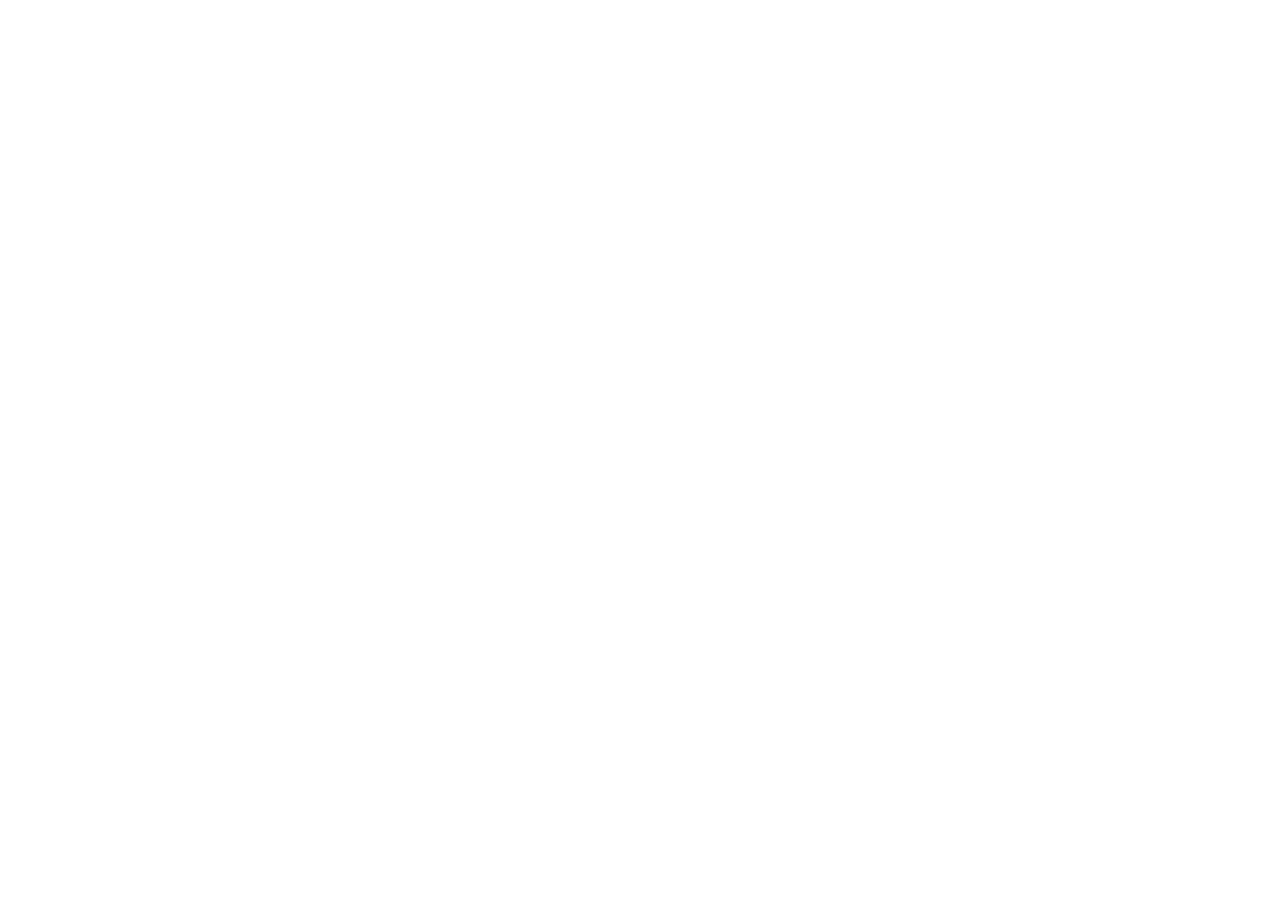
==== login.html @ ac210879 "初始化大事件项目第三遍" ====
<!DOCTYPE html>
<html lang="en">
<head>
    <meta charset="UTF-8">
    <meta name="viewport" content="width=device-width, initial-scale=1.0">
    <title>Document</title>
</head>
<body>
    
</body>
</html>
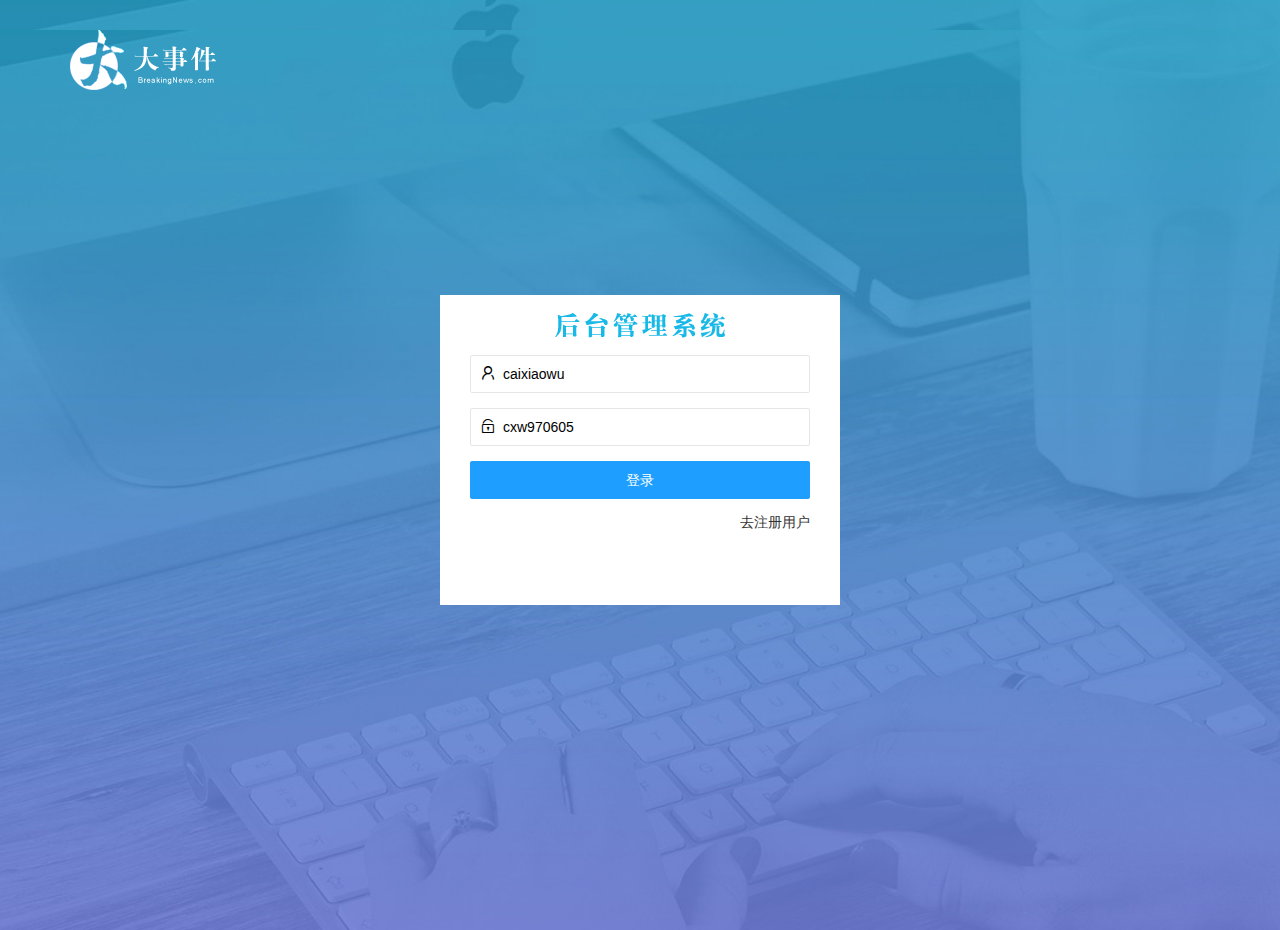
==== commit 428b8203: "第三次登录和注册功能完成" ====
--- a/login.html
+++ b/login.html
@@ -1,11 +1,90 @@
 <!DOCTYPE html>
 <html lang="en">
+
 <head>
     <meta charset="UTF-8">
     <meta name="viewport" content="width=device-width, initial-scale=1.0">
     <title>Document</title>
+    <!-- 引入layui 样式 -->
+    <link rel="stylesheet" href="/assets/lib/layui/css/layui.css">
+    <!-- 引入自身样式 -->
+    <link rel="stylesheet" href="/assets/css/login.css">
 </head>
+
 <body>
-    
+    <!-- logo区 -->
+    <div class="layui-main logo">
+        <img src="/assets/images/logo.png" alt="">
+    </div>
+    <div class="loginAndRegBox">
+        <!-- 头部区域 -->
+        <div class="titleBox"></div>
+        <!-- 登录 -->
+        <div class="login-box">
+            <!-- 登录表单 -->
+            <form class="layui-form" id="form_login">
+                <!-- 请输入用户名 -->
+                <div class="layui-form-item">
+                    <i class="layui-icon layui-icon-username"></i>
+                    <input value="caixiaowu" type="text" name="username" required lay-verify="required" placeholder="请输入用户名"
+                        autocomplete="off" class="layui-input">
+                </div>
+                <!-- 密码 -->
+                <div class="layui-form-item">
+                    <i class="layui-icon layui-icon-password"></i>
+                    <input value="cxw970605" type="text" name="password" required lay-verify="required" placeholder="请输入密码"
+                        autocomplete="off" class="layui-input">
+                </div>
+                <!-- 登录 -->
+                <div class="layui-form-item">
+                    <button class="layui-btn layui-btn-fluid layui-btn-normal" lay-submit>登录</button>
+                </div>
+                <div class="layui-form-item">
+                    <a href="javascript:;" id="reg-link" class="links">去注册用户</a>
+                </div>
+            </form>
+        </div>
+        <!-- 注册 -->
+        <div class="reg-box" style="display: none;">
+            <!-- 注册表单 -->
+            <form class="layui-form" id="form_reg">
+                <!-- 请输入用户名 -->
+                <div class="layui-form-item">
+                    <i class="layui-icon layui-icon-username"></i>
+                    <input type="text" name="username" required lay-verify="required" placeholder="请输入用户名"
+                        autocomplete="off" class="layui-input">
+                </div>
+                <!-- 密码 -->
+                <div class="layui-form-item">
+                    <i class="layui-icon layui-icon-password"></i>
+                    <input type="text" name="password" required lay-verify="required|pwd" placeholder="请输入密码"
+                        autocomplete="off" class="layui-input">
+                </div>
+                <!-- 确认密码 -->
+                <div class="layui-form-item">
+                    <i class="layui-icon layui-icon-password"></i>
+                    <input type="text" name="repassword" required lay-verify="required|pwd|repwd" placeholder="请确认密码"
+                        autocomplete="off" class="layui-input">
+                </div>
+                <!-- 登录 -->
+                <div class="layui-form-item">
+                    <button class="layui-btn layui-btn-fluid layui-btn-normal" lay-submit>注册</button>
+                </div>
+                <div class="layui-form-item">
+                    <a href="javascript:;" id="login-link" class="links">去登录</a>
+                </div>
+            </form>
+            
+        </div>
+    </div>
 </body>
+<!-- 引入layui 的js -->
+<script src="/assets/lib/layui/layui.all.js"></script>
+<!-- 引入JQ -->
+<script src="/assets/lib/jquery.js"></script>
+<!-- 引入baseAPI.js -->
+<script src="/assets/js/baseAPI.js"></script>
+<!-- 引入自身的js -->
+<script src="/assets/js/login.js"></script>
+
 </html>--- a/assets/lib/layui/css/layui.css
+++ b/assets/lib/layui/css/layui.css
@@ -0,0 +1,2 @@
+/** layui-v2.5.5 MIT License By https://www.layui.com */
+ .layui-inline,img{display:inline-block;vertical-align:middle}h1,h2,h3,h4,h5,h6{font-weight:400}.layui-edge,.layui-header,.layui-inline,.layui-main{position:relative}.layui-body,.layui-edge,.layui-elip{overflow:hidden}.layui-btn,.layui-edge,.layui-inline,img{vertical-align:middle}.layui-btn,.layui-disabled,.layui-icon,.layui-unselect{-moz-user-select:none;-webkit-user-select:none;-ms-user-select:none}.layui-elip,.layui-form-checkbox span,.layui-form-pane .layui-form-label{text-overflow:ellipsis;white-space:nowrap}.layui-breadcrumb,.layui-tree-btnGroup{visibility:hidden}blockquote,body,button,dd,div,dl,dt,form,h1,h2,h3,h4,h5,h6,input,li,ol,p,pre,td,textarea,th,ul{margin:0;padding:0;-webkit-tap-highlight-color:rgba(0,0,0,0)}a:active,a:hover{outline:0}img{border:none}li{list-style:none}table{border-collapse:collapse;border-spacing:0}h4,h5,h6{font-size:100%}button,input,optgroup,option,select,textarea{font-family:inherit;font-size:inherit;font-style:inherit;font-weight:inherit;outline:0}pre{white-space:pre-wrap;white-space:-moz-pre-wrap;white-space:-pre-wrap;white-space:-o-pre-wrap;word-wrap:break-word}body{line-height:24px;font:14px Helvetica Neue,Helvetica,PingFang SC,Tahoma,Arial,sans-serif}hr{height:1px;margin:10px 0;border:0;clear:both}a{color:#333;text-decoration:none}a:hover{color:#777}a cite{font-style:normal;*cursor:pointer}.layui-border-box,.layui-border-box *{box-sizing:border-box}.layui-box,.layui-box *{box-sizing:content-box}.layui-clear{clear:both;*zoom:1}.layui-clear:after{content:'\20';clear:both;*zoom:1;display:block;height:0}.layui-inline{*display:inline;*zoom:1}.layui-edge{display:inline-block;width:0;height:0;border-width:6px;border-style:dashed;border-color:transparent}.layui-edge-top{top:-4px;border-bottom-color:#999;border-bottom-style:solid}.layui-edge-right{border-left-color:#999;border-left-style:solid}.layui-edge-bottom{top:2px;border-top-color:#999;border-top-style:solid}.layui-edge-left{border-right-color:#999;border-right-style:solid}.layui-disabled,.layui-disabled:hover{color:#d2d2d2!important;cursor:not-allowed!important}.layui-circle{border-radius:100%}.layui-show{display:block!important}.layui-hide{display:none!important}@font-face{font-family:layui-icon;src:url(../font/iconfont.eot?v=250);src:url(../font/iconfont.eot?v=250#iefix) format('embedded-opentype'),url(../font/iconfont.woff2?v=250) format('woff2'),url(../font/iconfont.woff?v=250) format('woff'),url(../font/iconfont.ttf?v=250) format('truetype'),url(../font/iconfont.svg?v=250#layui-icon) format('svg')}.layui-icon{font-family:layui-icon!important;font-size:16px;font-style:normal;-webkit-font-smoothing:antialiased;-moz-osx-font-smoothing:grayscale}.layui-icon-reply-fill:before{content:"\e611"}.layui-icon-set-fill:before{content:"\e614"}.layui-icon-menu-fill:before{content:"\e60f"}.layui-icon-search:before{content:"\e615"}.layui-icon-share:before{content:"\e641"}.layui-icon-set-sm:before{content:"\e620"}.layui-icon-engine:before{content:"\e628"}.layui-icon-close:before{content:"\1006"}.layui-icon-close-fill:before{content:"\1007"}.layui-icon-chart-screen:before{content:"\e629"}.layui-icon-star:before{content:"\e600"}.layui-icon-circle-dot:before{content:"\e617"}.layui-icon-chat:before{content:"\e606"}.layui-icon-release:before{content:"\e609"}.layui-icon-list:before{content:"\e60a"}.layui-icon-chart:before{content:"\e62c"}.layui-icon-ok-circle:before{content:"\1005"}.layui-icon-layim-theme:before{content:"\e61b"}.layui-icon-table:before{content:"\e62d"}.layui-icon-right:before{content:"\e602"}.layui-icon-left:before{content:"\e603"}.layui-icon-cart-simple:before{content:"\e698"}.layui-icon-face-cry:before{content:"\e69c"}.layui-icon-face-smile:before{content:"\e6af"}.layui-icon-survey:before{content:"\e6b2"}.layui-icon-tree:before{content:"\e62e"}.layui-icon-upload-circle:before{content:"\e62f"}.layui-icon-add-circle:before{content:"\e61f"}.layui-icon-download-circle:before{content:"\e601"}.layui-icon-templeate-1:before{content:"\e630"}.layui-icon-util:before{content:"\e631"}.layui-icon-face-surprised:before{content:"\e664"}.layui-icon-edit:before{content:"\e642"}.layui-icon-speaker:before{content:"\e645"}.layui-icon-down:before{content:"\e61a"}.layui-icon-file:before{content:"\e621"}.layui-icon-layouts:before{content:"\e632"}.layui-icon-rate-half:before{content:"\e6c9"}.layui-icon-add-circle-fine:before{content:"\e608"}.layui-icon-prev-circle:before{content:"\e633"}.layui-icon-read:before{content:"\e705"}.layui-icon-404:before{content:"\e61c"}.layui-icon-carousel:before{content:"\e634"}.layui-icon-help:before{content:"\e607"}.layui-icon-code-circle:before{content:"\e635"}.layui-icon-water:before{content:"\e636"}.layui-icon-username:before{content:"\e66f"}.layui-icon-find-fill:before{content:"\e670"}.layui-icon-about:before{content:"\e60b"}.layui-icon-location:before{content:"\e715"}.layui-icon-up:before{content:"\e619"}.layui-icon-pause:before{content:"\e651"}.layui-icon-date:before{content:"\e637"}.layui-icon-layim-uploadfile:before{content:"\e61d"}.layui-icon-delete:before{content:"\e640"}.layui-icon-play:before{content:"\e652"}.layui-icon-top:before{content:"\e604"}.layui-icon-friends:before{content:"\e612"}.layui-icon-refresh-3:before{content:"\e9aa"}.layui-icon-ok:before{content:"\e605"}.layui-icon-layer:before{content:"\e638"}.layui-icon-face-smile-fine:before{content:"\e60c"}.layui-icon-dollar:before{content:"\e659"}.layui-icon-group:before{content:"\e613"}.layui-icon-layim-download:before{content:"\e61e"}.layui-icon-picture-fine:before{content:"\e60d"}.layui-icon-link:before{content:"\e64c"}.layui-icon-diamond:before{content:"\e735"}.layui-icon-log:before{content:"\e60e"}.layui-icon-rate-solid:before{content:"\e67a"}.layui-icon-fonts-del:before{content:"\e64f"}.layui-icon-unlink:before{content:"\e64d"}.layui-icon-fonts-clear:before{content:"\e639"}.layui-icon-triangle-r:before{content:"\e623"}.layui-icon-circle:before{content:"\e63f"}.layui-icon-radio:before{content:"\e643"}.layui-icon-align-center:before{content:"\e647"}.layui-icon-align-right:before{content:"\e648"}.layui-icon-align-left:before{content:"\e649"}.layui-icon-loading-1:before{content:"\e63e"}.layui-icon-return:before{content:"\e65c"}.layui-icon-fonts-strong:before{content:"\e62b"}.layui-icon-upload:before{content:"\e67c"}.layui-icon-dialogue:before{content:"\e63a"}.layui-icon-video:before{content:"\e6ed"}.layui-icon-headset:before{content:"\e6fc"}.layui-icon-cellphone-fine:before{content:"\e63b"}.layui-icon-add-1:before{content:"\e654"}.layui-icon-face-smile-b:before{content:"\e650"}.layui-icon-fonts-html:before{content:"\e64b"}.layui-icon-form:before{content:"\e63c"}.layui-icon-cart:before{content:"\e657"}.layui-icon-camera-fill:before{content:"\e65d"}.layui-icon-tabs:before{content:"\e62a"}.layui-icon-fonts-code:before{content:"\e64e"}.layui-icon-fire:before{content:"\e756"}.layui-icon-set:before{content:"\e716"}.layui-icon-fonts-u:before{content:"\e646"}.layui-icon-triangle-d:before{content:"\e625"}.layui-icon-tips:before{content:"\e702"}.layui-icon-picture:before{content:"\e64a"}.layui-icon-more-vertical:before{content:"\e671"}.layui-icon-flag:before{content:"\e66c"}.layui-icon-loading:before{content:"\e63d"}.layui-icon-fonts-i:before{content:"\e644"}.layui-icon-refresh-1:before{content:"\e666"}.layui-icon-rmb:before{content:"\e65e"}.layui-icon-home:before{content:"\e68e"}.layui-icon-user:before{content:"\e770"}.layui-icon-notice:before{content:"\e667"}.layui-icon-login-weibo:before{content:"\e675"}.layui-icon-voice:before{content:"\e688"}.layui-icon-upload-drag:before{content:"\e681"}.layui-icon-login-qq:before{content:"\e676"}.layui-icon-snowflake:before{content:"\e6b1"}.layui-icon-file-b:before{content:"\e655"}.layui-icon-template:before{content:"\e663"}.layui-icon-auz:before{content:"\e672"}.layui-icon-console:before{content:"\e665"}.layui-icon-app:before{content:"\e653"}.layui-icon-prev:before{content:"\e65a"}.layui-icon-website:before{content:"\e7ae"}.layui-icon-next:before{content:"\e65b"}.layui-icon-component:before{content:"\e857"}.layui-icon-more:before{content:"\e65f"}.layui-icon-login-wechat:before{content:"\e677"}.layui-icon-shrink-right:before{content:"\e668"}.layui-icon-spread-left:before{content:"\e66b"}.layui-icon-camera:before{content:"\e660"}.layui-icon-note:before{content:"\e66e"}.layui-icon-refresh:before{content:"\e669"}.layui-icon-female:before{content:"\e661"}.layui-icon-male:before{content:"\e662"}.layui-icon-password:before{content:"\e673"}.layui-icon-senior:before{content:"\e674"}.layui-icon-theme:before{content:"\e66a"}.layui-icon-tread:before{content:"\e6c5"}.layui-icon-praise:before{content:"\e6c6"}.layui-icon-star-fill:before{content:"\e658"}.layui-icon-rate:before{content:"\e67b"}.layui-icon-template-1:before{content:"\e656"}.layui-icon-vercode:before{content:"\e679"}.layui-icon-cellphone:before{content:"\e678"}.layui-icon-screen-full:before{content:"\e622"}.layui-icon-screen-restore:before{content:"\e758"}.layui-icon-cols:before{content:"\e610"}.layui-icon-export:before{content:"\e67d"}.layui-icon-print:before{content:"\e66d"}.layui-icon-slider:before{content:"\e714"}.layui-icon-addition:before{content:"\e624"}.layui-icon-subtraction:before{content:"\e67e"}.layui-icon-service:before{content:"\e626"}.layui-icon-transfer:before{content:"\e691"}.layui-main{width:1140px;margin:0 auto}.layui-header{z-index:1000;height:60px}.layui-header a:hover{transition:all .5s;-webkit-transition:all .5s}.layui-side{position:fixed;left:0;top:0;bottom:0;z-index:999;width:200px;overflow-x:hidden}.layui-side-scroll{position:relative;width:220px;height:100%;overflow-x:hidden}.layui-body{position:absolute;left:200px;right:0;top:0;bottom:0;z-index:998;width:auto;overflow-y:auto;box-sizing:border-box}.layui-layout-body{overflow:hidden}.layui-layout-admin .layui-header{background-color:#23262E}.layui-layout-admin .layui-side{top:60px;width:200px;overflow-x:hidden}.layui-layout-admin .layui-body{position:fixed;top:60px;bottom:44px}.layui-layout-admin .layui-main{width:auto;margin:0 15px}.layui-layout-admin .layui-footer{position:fixed;left:200px;right:0;bottom:0;height:44px;line-height:44px;padding:0 15px;background-color:#eee}.layui-layout-admin .layui-logo{position:absolute;left:0;top:0;width:200px;height:100%;line-height:60px;text-align:center;color:#009688;font-size:16px}.layui-layout-admin .layui-header .layui-nav{background:0 0}.layui-layout-left{position:absolute!important;left:200px;top:0}.layui-layout-right{position:absolute!important;right:0;top:0}.layui-container{position:relative;margin:0 auto;padding:0 15px;box-sizing:border-box}.layui-fluid{position:relative;margin:0 auto;padding:0 15px}.layui-row:after,.layui-row:before{content:'';display:block;clear:both}.layui-col-lg1,.layui-col-lg10,.layui-col-lg11,.layui-col-lg12,.layui-col-lg2,.layui-col-lg3,.layui-col-lg4,.layui-col-lg5,.layui-col-lg6,.layui-col-lg7,.layui-col-lg8,.layui-col-lg9,.layui-col-md1,.layui-col-md10,.layui-col-md11,.layui-col-md12,.layui-col-md2,.layui-col-md3,.layui-col-md4,.layui-col-md5,.layui-col-md6,.layui-col-md7,.layui-col-md8,.layui-col-md9,.layui-col-sm1,.layui-col-sm10,.layui-col-sm11,.layui-col-sm12,.layui-col-sm2,.layui-col-sm3,.layui-col-sm4,.layui-col-sm5,.layui-col-sm6,.layui-col-sm7,.layui-col-sm8,.layui-col-sm9,.layui-col-xs1,.layui-col-xs10,.layui-col-xs11,.layui-col-xs12,.layui-col-xs2,.layui-col-xs3,.layui-col-xs4,.layui-col-xs5,.layui-col-xs6,.layui-col-xs7,.layui-col-xs8,.layui-col-xs9{position:relative;display:block;box-sizing:border-box}.layui-col-xs1,.layui-col-xs10,.layui-col-xs11,.layui-col-xs12,.layui-col-xs2,.layui-col-xs3,.layui-col-xs4,.layui-col-xs5,.layui-col-xs6,.layui-col-xs7,.layui-col-xs8,.layui-col-xs9{float:left}.layui-col-xs1{width:8.33333333%}.layui-col-xs2{width:16.66666667%}.layui-col-xs3{width:25%}.layui-col-xs4{width:33.33333333%}.layui-col-xs5{width:41.66666667%}.layui-col-xs6{width:50%}.layui-col-xs7{width:58.33333333%}.layui-col-xs8{width:66.66666667%}.layui-col-xs9{width:75%}.layui-col-xs10{width:83.33333333%}.layui-col-xs11{width:91.66666667%}.layui-col-xs12{width:100%}.layui-col-xs-offset1{margin-left:8.33333333%}.layui-col-xs-offset2{margin-left:16.66666667%}.layui-col-xs-offset3{margin-left:25%}.layui-col-xs-offset4{margin-left:33.33333333%}.layui-col-xs-offset5{margin-left:41.66666667%}.layui-col-xs-offset6{margin-left:50%}.layui-col-xs-offset7{margin-left:58.33333333%}.layui-col-xs-offset8{margin-left:66.66666667%}.layui-col-xs-offset9{margin-left:75%}.layui-col-xs-offset10{margin-left:83.33333333%}.layui-col-xs-offset11{margin-left:91.66666667%}.layui-col-xs-offset12{margin-left:100%}@media screen and (max-width:768px){.layui-hide-xs{display:none!important}.layui-show-xs-block{display:block!important}.layui-show-xs-inline{display:inline!important}.layui-show-xs-inline-block{display:inline-block!important}}@media screen and (min-width:768px){.layui-container{width:750px}.layui-hide-sm{display:none!important}.layui-show-sm-block{display:block!important}.layui-show-sm-inline{display:inline!important}.layui-show-sm-inline-block{display:inline-block!important}.layui-col-sm1,.layui-col-sm10,.layui-col-sm11,.layui-col-sm12,.layui-col-sm2,.layui-col-sm3,.layui-col-sm4,.layui-col-sm5,.layui-col-sm6,.layui-col-sm7,.layui-col-sm8,.layui-col-sm9{float:left}.layui-col-sm1{width:8.33333333%}.layui-col-sm2{width:16.66666667%}.layui-col-sm3{width:25%}.layui-col-sm4{width:33.33333333%}.layui-col-sm5{width:41.66666667%}.layui-col-sm6{width:50%}.layui-col-sm7{width:58.33333333%}.layui-col-sm8{width:66.66666667%}.layui-col-sm9{width:75%}.layui-col-sm10{width:83.33333333%}.layui-col-sm11{width:91.66666667%}.layui-col-sm12{width:100%}.layui-col-sm-offset1{margin-left:8.33333333%}.layui-col-sm-offset2{margin-left:16.66666667%}.layui-col-sm-offset3{margin-left:25%}.layui-col-sm-offset4{margin-left:33.33333333%}.layui-col-sm-offset5{margin-left:41.66666667%}.layui-col-sm-offset6{margin-left:50%}.layui-col-sm-offset7{margin-left:58.33333333%}.layui-col-sm-offset8{margin-left:66.66666667%}.layui-col-sm-offset9{margin-left:75%}.layui-col-sm-offset10{margin-left:83.33333333%}.layui-col-sm-offset11{margin-left:91.66666667%}.layui-col-sm-offset12{margin-left:100%}}@media screen and (min-width:992px){.layui-container{width:970px}.layui-hide-md{display:none!important}.layui-show-md-block{display:block!important}.layui-show-md-inline{display:inline!important}.layui-show-md-inline-block{display:inline-block!important}.layui-col-md1,.layui-col-md10,.layui-col-md11,.layui-col-md12,.layui-col-md2,.layui-col-md3,.layui-col-md4,.layui-col-md5,.layui-col-md6,.layui-col-md7,.layui-col-md8,.layui-col-md9{float:left}.layui-col-md1{width:8.33333333%}.layui-col-md2{width:16.66666667%}.layui-col-md3{width:25%}.layui-col-md4{width:33.33333333%}.layui-col-md5{width:41.66666667%}.layui-col-md6{width:50%}.layui-col-md7{width:58.33333333%}.layui-col-md8{width:66.66666667%}.layui-col-md9{width:75%}.layui-col-md10{width:83.33333333%}.layui-col-md11{width:91.66666667%}.layui-col-md12{width:100%}.layui-col-md-offset1{margin-left:8.33333333%}.layui-col-md-offset2{margin-left:16.66666667%}.layui-col-md-offset3{margin-left:25%}.layui-col-md-offset4{margin-left:33.33333333%}.layui-col-md-offset5{margin-left:41.66666667%}.layui-col-md-offset6{margin-left:50%}.layui-col-md-offset7{margin-left:58.33333333%}.layui-col-md-offset8{margin-left:66.66666667%}.layui-col-md-offset9{margin-left:75%}.layui-col-md-offset10{margin-left:83.33333333%}.layui-col-md-offset11{margin-left:91.66666667%}.layui-col-md-offset12{margin-left:100%}}@media screen and (min-width:1200px){.layui-container{width:1170px}.layui-hide-lg{display:none!important}.layui-show-lg-block{display:block!important}.layui-show-lg-inline{display:inline!important}.layui-show-lg-inline-block{display:inline-block!important}.layui-col-lg1,.layui-col-lg10,.layui-col-lg11,.layui-col-lg12,.layui-col-lg2,.layui-col-lg3,.layui-col-lg4,.layui-col-lg5,.layui-col-lg6,.layui-col-lg7,.layui-col-lg8,.layui-col-lg9{float:left}.layui-col-lg1{width:8.33333333%}.layui-col-lg2{width:16.66666667%}.layui-col-lg3{width:25%}.layui-col-lg4{width:33.33333333%}.layui-col-lg5{width:41.66666667%}.layui-col-lg6{width:50%}.layui-col-lg7{width:58.33333333%}.layui-col-lg8{width:66.66666667%}.layui-col-lg9{width:75%}.layui-col-lg10{width:83.33333333%}.layui-col-lg11{width:91.66666667%}.layui-col-lg12{width:100%}.layui-col-lg-offset1{margin-left:8.33333333%}.layui-col-lg-offset2{margin-left:16.66666667%}.layui-col-lg-offset3{margin-left:25%}.layui-col-lg-offset4{margin-left:33.33333333%}.layui-col-lg-offset5{margin-left:41.66666667%}.layui-col-lg-offset6{margin-left:50%}.layui-col-lg-offset7{margin-left:58.33333333%}.layui-col-lg-offset8{margin-left:66.66666667%}.layui-col-lg-offset9{margin-left:75%}.layui-col-lg-offset10{margin-left:83.33333333%}.layui-col-lg-offset11{margin-left:91.66666667%}.layui-col-lg-offset12{margin-left:100%}}.layui-col-space1{margin:-.5px}.layui-col-space1>*{padding:.5px}.layui-col-space3{margin:-1.5px}.layui-col-space3>*{padding:1.5px}.layui-col-space5{margin:-2.5px}.layui-col-space5>*{padding:2.5px}.layui-col-space8{margin:-3.5px}.layui-col-space8>*{padding:3.5px}.layui-col-space10{margin:-5px}.layui-col-space10>*{padding:5px}.layui-col-space12{margin:-6px}.layui-col-space12>*{padding:6px}.layui-col-space15{margin:-7.5px}.layui-col-space15>*{padding:7.5px}.layui-col-space18{margin:-9px}.layui-col-space18>*{padding:9px}.layui-col-space20{margin:-10px}.layui-col-space20>*{padding:10px}.layui-col-space22{margin:-11px}.layui-col-space22>*{padding:11px}.layui-col-space25{margin:-12.5px}.layui-col-space25>*{padding:12.5px}.layui-col-space30{margin:-15px}.layui-col-space30>*{padding:15px}.layui-btn,.layui-input,.layui-select,.layui-textarea,.layui-upload-button{outline:0;-webkit-appearance:none;transition:all .3s;-webkit-transition:all .3s;box-sizing:border-box}.layui-elem-quote{margin-bottom:10px;padding:15px;line-height:22px;border-left:5px solid #009688;border-radius:0 2px 2px 0;background-color:#f2f2f2}.layui-quote-nm{border-style:solid;border-width:1px 1px 1px 5px;background:0 0}.layui-elem-field{margin-bottom:10px;padding:0;border-width:1px;border-style:solid}.layui-elem-field legend{margin-left:20px;padding:0 10px;font-size:20px;font-weight:300}.layui-field-title{margin:10px 0 20px;border-width:1px 0 0}.layui-field-box{padding:10px 15px}.layui-field-title .layui-field-box{padding:10px 0}.layui-progress{position:relative;height:6px;border-radius:20px;background-color:#e2e2e2}.layui-progress-bar{position:absolute;left:0;top:0;width:0;max-width:100%;height:6px;border-radius:20px;text-align:right;background-color:#5FB878;transition:all .3s;-webkit-transition:all .3s}.layui-progress-big,.layui-progress-big .layui-progress-bar{height:18px;line-height:18px}.layui-progress-text{position:relative;top:-20px;line-height:18px;font-size:12px;color:#666}.layui-progress-big .layui-progress-text{position:static;padding:0 10px;color:#fff}.layui-collapse{border-width:1px;border-style:solid;border-radius:2px}.layui-colla-content,.layui-colla-item{border-top-width:1px;border-top-style:solid}.layui-colla-item:first-child{border-top:none}.layui-colla-title{position:relative;height:42px;line-height:42px;padding:0 15px 0 35px;color:#333;background-color:#f2f2f2;cursor:pointer;font-size:14px;overflow:hidden}.layui-colla-content{display:none;padding:10px 15px;line-height:22px;color:#666}.layui-colla-icon{position:absolute;left:15px;top:0;font-size:14px}.layui-card{margin-bottom:15px;border-radius:2px;background-color:#fff;box-shadow:0 1px 2px 0 rgba(0,0,0,.05)}.layui-card:last-child{margin-bottom:0}.layui-card-header{position:relative;height:42px;line-height:42px;padding:0 15px;border-bottom:1px solid #f6f6f6;color:#333;border-radius:2px 2px 0 0;font-size:14px}.layui-bg-black,.layui-bg-blue,.layui-bg-cyan,.layui-bg-green,.layui-bg-orange,.layui-bg-red{color:#fff!important}.layui-card-body{position:relative;padding:10px 15px;line-height:24px}.layui-card-body[pad15]{padding:15px}.layui-card-body[pad20]{padding:20px}.layui-card-body .layui-table{margin:5px 0}.layui-card .layui-tab{margin:0}.layui-panel-window{position:relative;padding:15px;border-radius:0;border-top:5px solid #E6E6E6;background-color:#fff}.layui-auxiliar-moving{position:fixed;left:0;right:0;top:0;bottom:0;width:100%;height:100%;background:0 0;z-index:9999999999}.layui-form-label,.layui-form-mid,.layui-form-select,.layui-input-block,.layui-input-inline,.layui-textarea{position:relative}.layui-bg-red{background-color:#FF5722!important}.layui-bg-orange{background-color:#FFB800!important}.layui-bg-green{background-color:#009688!important}.layui-bg-cyan{background-color:#2F4056!important}.layui-bg-blue{background-color:#1E9FFF!important}.layui-bg-black{background-color:#393D49!important}.layui-bg-gray{background-color:#eee!important;color:#666!important}.layui-badge-rim,.layui-colla-content,.layui-colla-item,.layui-collapse,.layui-elem-field,.layui-form-pane .layui-form-item[pane],.layui-form-pane .layui-form-label,.layui-input,.layui-layedit,.layui-layedit-tool,.layui-quote-nm,.layui-select,.layui-tab-bar,.layui-tab-card,.layui-tab-title,.layui-tab-title .layui-this:after,.layui-textarea{border-color:#e6e6e6}.layui-timeline-item:before,hr{background-color:#e6e6e6}.layui-text{line-height:22px;font-size:14px;color:#666}.layui-text h1,.layui-text h2,.layui-text h3{font-weight:500;color:#333}.layui-text h1{font-size:30px}.layui-text h2{font-size:24px}.layui-text h3{font-size:18px}.layui-text a:not(.layui-btn){color:#01AAED}.layui-text a:not(.layui-btn):hover{text-decoration:underline}.layui-text ul{padding:5px 0 5px 15px}.layui-text ul li{margin-top:5px;list-style-type:disc}.layui-text em,.layui-word-aux{color:#999!important;padding:0 5px!important}.layui-btn{display:inline-block;height:38px;line-height:38px;padding:0 18px;background-color:#009688;color:#fff;white-space:nowrap;text-align:center;font-size:14px;border:none;border-radius:2px;cursor:pointer}.layui-btn:hover{opacity:.8;filter:alpha(opacity=80);color:#fff}.layui-btn:active{opacity:1;filter:alpha(opacity=100)}.layui-btn+.layui-btn{margin-left:10px}.layui-btn-container{font-size:0}.layui-btn-container .layui-btn{margin-right:10px;margin-bottom:10px}.layui-btn-container .layui-btn+.layui-btn{margin-left:0}.layui-table .layui-btn-container .layui-btn{margin-bottom:9px}.layui-btn-radius{border-radius:100px}.layui-btn .layui-icon{margin-right:3px;font-size:18px;vertical-align:bottom;vertical-align:middle\9}.layui-btn-primary{border:1px solid #C9C9C9;background-color:#fff;color:#555}.layui-btn-primary:hover{border-color:#009688;color:#333}.layui-btn-normal{background-color:#1E9FFF}.layui-btn-warm{background-color:#FFB800}.layui-btn-danger{background-color:#FF5722}.layui-btn-checked{background-color:#5FB878}.layui-btn-disabled,.layui-btn-disabled:active,.layui-btn-disabled:hover{border:1px solid #e6e6e6;background-color:#FBFBFB;color:#C9C9C9;cursor:not-allowed;opacity:1}.layui-btn-lg{height:44px;line-height:44px;padding:0 25px;font-size:16px}.layui-btn-sm{height:30px;line-height:30px;padding:0 10px;font-size:12px}.layui-btn-sm i{font-size:16px!important}.layui-btn-xs{height:22px;line-height:22px;padding:0 5px;font-size:12px}.layui-btn-xs i{font-size:14px!important}.layui-btn-group{display:inline-block;vertical-align:middle;font-size:0}.layui-btn-group .layui-btn{margin-left:0!important;margin-right:0!important;border-left:1px solid rgba(255,255,255,.5);border-radius:0}.layui-btn-group .layui-btn-primary{border-left:none}.layui-btn-group .layui-btn-primary:hover{border-color:#C9C9C9;color:#009688}.layui-btn-group .layui-btn:first-child{border-left:none;border-radius:2px 0 0 2px}.layui-btn-group .layui-btn-primary:first-child{border-left:1px solid #c9c9c9}.layui-btn-group .layui-btn:last-child{border-radius:0 2px 2px 0}.layui-btn-group .layui-btn+.layui-btn{margin-left:0}.layui-btn-group+.layui-btn-group{margin-left:10px}.layui-btn-fluid{width:100%}.layui-input,.layui-select,.layui-textarea{height:38px;line-height:1.3;line-height:38px\9;border-width:1px;border-style:solid;background-color:#fff;border-radius:2px}.layui-input::-webkit-input-placeholder,.layui-select::-webkit-input-placeholder,.layui-textarea::-webkit-input-placeholder{line-height:1.3}.layui-input,.layui-textarea{display:block;width:100%;padding-left:10px}.layui-input:hover,.layui-textarea:hover{border-color:#D2D2D2!important}.layui-input:focus,.layui-textarea:focus{border-color:#C9C9C9!important}.layui-textarea{min-height:100px;height:auto;line-height:20px;padding:6px 10px;resize:vertical}.layui-select{padding:0 10px}.layui-form input[type=checkbox],.layui-form input[type=radio],.layui-form select{display:none}.layui-form [lay-ignore]{display:initial}.layui-form-item{margin-bottom:15px;clear:both;*zoom:1}.layui-form-item:after{content:'\20';clear:both;*zoom:1;display:block;height:0}.layui-form-label{float:left;display:block;padding:9px 15px;width:80px;font-weight:400;line-height:20px;text-align:right}.layui-form-label-col{display:block;float:none;padding:9px 0;line-height:20px;text-align:left}.layui-form-item .layui-inline{margin-bottom:5px;margin-right:10px}.layui-input-block{margin-left:110px;min-height:36px}.layui-input-inline{display:inline-block;vertical-align:middle}.layui-form-item .layui-input-inline{float:left;width:190px;margin-right:10px}.layui-form-text .layui-input-inline{width:auto}.layui-form-mid{float:left;display:block;padding:9px 0!important;line-height:20px;margin-right:10px}.layui-form-danger+.layui-form-select .layui-input,.layui-form-danger:focus{border-color:#FF5722!important}.layui-form-select .layui-input{padding-right:30px;cursor:pointer}.layui-form-select .layui-edge{position:absolute;right:10px;top:50%;margin-top:-3px;cursor:pointer;border-width:6px;border-top-color:#c2c2c2;border-top-style:solid;transition:all .3s;-webkit-transition:all .3s}.layui-form-select dl{display:none;position:absolute;left:0;top:42px;padding:5px 0;z-index:899;min-width:100%;border:1px solid #d2d2d2;max-height:300px;overflow-y:auto;background-color:#fff;border-radius:2px;box-shadow:0 2px 4px rgba(0,0,0,.12);box-sizing:border-box}.layui-form-select dl dd,.layui-form-select dl dt{padding:0 10px;line-height:36px;white-space:nowrap;overflow:hidden;text-overflow:ellipsis}.layui-form-select dl dt{font-size:12px;color:#999}.layui-form-select dl dd{cursor:pointer}.layui-form-select dl dd:hover{background-color:#f2f2f2;-webkit-transition:.5s all;transition:.5s all}.layui-form-select .layui-select-group dd{padding-left:20px}.layui-form-select dl dd.layui-select-tips{padding-left:10px!important;color:#999}.layui-form-select dl dd.layui-this{background-color:#5FB878;color:#fff}.layui-form-checkbox,.layui-form-select dl dd.layui-disabled{background-color:#fff}.layui-form-selected dl{display:block}.layui-form-checkbox,.layui-form-checkbox *,.layui-form-switch{display:inline-block;vertical-align:middle}.layui-form-selected .layui-edge{margin-top:-9px;-webkit-transform:rotate(180deg);transform:rotate(180deg);margin-top:-3px\9}:root .layui-form-selected .layui-edge{margin-top:-9px\0/IE9}.layui-form-selectup dl{top:auto;bottom:42px}.layui-select-none{margin:5px 0;text-align:center;color:#999}.layui-select-disabled .layui-disabled{border-color:#eee!important}.layui-select-disabled .layui-edge{border-top-color:#d2d2d2}.layui-form-checkbox{position:relative;height:30px;line-height:30px;margin-right:10px;padding-right:30px;cursor:pointer;font-size:0;-webkit-transition:.1s linear;transition:.1s linear;box-sizing:border-box}.layui-form-checkbox span{padding:0 10px;height:100%;font-size:14px;border-radius:2px 0 0 2px;background-color:#d2d2d2;color:#fff;overflow:hidden}.layui-form-checkbox:hover span{background-color:#c2c2c2}.layui-form-checkbox i{position:absolute;right:0;top:0;width:30px;height:28px;border:1px solid #d2d2d2;border-left:none;border-radius:0 2px 2px 0;color:#fff;font-size:20px;text-align:center}.layui-form-checkbox:hover i{border-color:#c2c2c2;color:#c2c2c2}.layui-form-checked,.layui-form-checked:hover{border-color:#5FB878}.layui-form-checked span,.layui-form-checked:hover span{background-color:#5FB878}.layui-form-checked i,.layui-form-checked:hover i{color:#5FB878}.layui-form-item .layui-form-checkbox{margin-top:4px}.layui-form-checkbox[lay-skin=primary]{height:auto!important;line-height:normal!important;min-width:18px;min-height:18px;border:none!important;margin-right:0;padding-left:28px;padding-right:0;background:0 0}.layui-form-checkbox[lay-skin=primary] span{padding-left:0;padding-right:15px;line-height:18px;background:0 0;color:#666}.layui-form-checkbox[lay-skin=primary] i{right:auto;left:0;width:16px;height:16px;line-height:16px;border:1px solid #d2d2d2;font-size:12px;border-radius:2px;background-color:#fff;-webkit-transition:.1s linear;transition:.1s linear}.layui-form-checkbox[lay-skin=primary]:hover i{border-color:#5FB878;color:#fff}.layui-form-checked[lay-skin=primary] i{border-color:#5FB878!important;background-color:#5FB878;color:#fff}.layui-checkbox-disbaled[lay-skin=primary] span{background:0 0!important;color:#c2c2c2}.layui-checkbox-disbaled[lay-skin=primary]:hover i{border-color:#d2d2d2}.layui-form-item .layui-form-checkbox[lay-skin=primary]{margin-top:10px}.layui-form-switch{position:relative;height:22px;line-height:22px;min-width:35px;padding:0 5px;margin-top:8px;border:1px solid #d2d2d2;border-radius:20px;cursor:pointer;background-color:#fff;-webkit-transition:.1s linear;transition:.1s linear}.layui-form-switch i{position:absolute;left:5px;top:3px;width:16px;height:16px;border-radius:20px;background-color:#d2d2d2;-webkit-transition:.1s linear;transition:.1s linear}.layui-form-switch em{position:relative;top:0;width:25px;margin-left:21px;padding:0!important;text-align:center!important;color:#999!important;font-style:normal!important;font-size:12px}.layui-form-onswitch{border-color:#5FB878;background-color:#5FB878}.layui-checkbox-disbaled,.layui-checkbox-disbaled i{border-color:#e2e2e2!important}.layui-form-onswitch i{left:100%;margin-left:-21px;background-color:#fff}.layui-form-onswitch em{margin-left:5px;margin-right:21px;color:#fff!important}.layui-checkbox-disbaled span{background-color:#e2e2e2!important}.layui-checkbox-disbaled:hover i{color:#fff!important}[lay-radio]{display:none}.layui-form-radio,.layui-form-radio *{display:inline-block;vertical-align:middle}.layui-form-radio{line-height:28px;margin:6px 10px 0 0;padding-right:10px;cursor:pointer;font-size:0}.layui-form-radio *{font-size:14px}.layui-form-radio>i{margin-right:8px;font-size:22px;color:#c2c2c2}.layui-form-radio>i:hover,.layui-form-radioed>i{color:#5FB878}.layui-radio-disbaled>i{color:#e2e2e2!important}.layui-form-pane .layui-form-label{width:110px;padding:8px 15px;height:38px;line-height:20px;border-width:1px;border-style:solid;border-radius:2px 0 0 2px;text-align:center;background-color:#FBFBFB;overflow:hidden;box-sizing:border-box}.layui-form-pane .layui-input-inline{margin-left:-1px}.layui-form-pane .layui-input-block{margin-left:110px;left:-1px}.layui-form-pane .layui-input{border-radius:0 2px 2px 0}.layui-form-pane .layui-form-text .layui-form-label{float:none;width:100%;border-radius:2px;box-sizing:border-box;text-align:left}.layui-form-pane .layui-form-text .layui-input-inline{display:block;margin:0;top:-1px;clear:both}.layui-form-pane .layui-form-text .layui-input-block{margin:0;left:0;top:-1px}.layui-form-pane .layui-form-text .layui-textarea{min-height:100px;border-radius:0 0 2px 2px}.layui-form-pane .layui-form-checkbox{margin:4px 0 4px 10px}.layui-form-pane .layui-form-radio,.layui-form-pane .layui-form-switch{margin-top:6px;margin-left:10px}.layui-form-pane .layui-form-item[pane]{position:relative;border-width:1px;border-style:solid}.layui-form-pane .layui-form-item[pane] .layui-form-label{position:absolute;left:0;top:0;height:100%;border-width:0 1px 0 0}.layui-form-pane .layui-form-item[pane] .layui-input-inline{margin-left:110px}@media screen and (max-width:450px){.layui-form-item .layui-form-label{text-overflow:ellipsis;overflow:hidden;white-space:nowrap}.layui-form-item .layui-inline{display:block;margin-right:0;margin-bottom:20px;clear:both}.layui-form-item .layui-inline:after{content:'\20';clear:both;display:block;height:0}.layui-form-item .layui-input-inline{display:block;float:none;left:-3px;width:auto;margin:0 0 10px 112px}.layui-form-item .layui-input-inline+.layui-form-mid{margin-left:110px;top:-5px;padding:0}.layui-form-item .layui-form-checkbox{margin-right:5px;margin-bottom:5px}}.layui-layedit{border-width:1px;border-style:solid;border-radius:2px}.layui-layedit-tool{padding:3px 5px;border-bottom-width:1px;border-bottom-style:solid;font-size:0}.layedit-tool-fixed{position:fixed;top:0;border-top:1px solid #e2e2e2}.layui-layedit-tool .layedit-tool-mid,.layui-layedit-tool .layui-icon{display:inline-block;vertical-align:middle;text-align:center;font-size:14px}.layui-layedit-tool .layui-icon{position:relative;width:32px;height:30px;line-height:30px;margin:3px 5px;color:#777;cursor:pointer;border-radius:2px}.layui-layedit-tool .layui-icon:hover{color:#393D49}.layui-layedit-tool .layui-icon:active{color:#000}.layui-layedit-tool .layedit-tool-active{background-color:#e2e2e2;color:#000}.layui-layedit-tool .layui-disabled,.layui-layedit-tool .layui-disabled:hover{color:#d2d2d2;cursor:not-allowed}.layui-layedit-tool .layedit-tool-mid{width:1px;height:18px;margin:0 10px;background-color:#d2d2d2}.layedit-tool-html{width:50px!important;font-size:30px!important}.layedit-tool-b,.layedit-tool-code,.layedit-tool-help{font-size:16px!important}.layedit-tool-d,.layedit-tool-face,.layedit-tool-image,.layedit-tool-unlink{font-size:18px!important}.layedit-tool-image input{position:absolute;font-size:0;left:0;top:0;width:100%;height:100%;opacity:.01;filter:Alpha(opacity=1);cursor:pointer}.layui-layedit-iframe iframe{display:block;width:100%}#LAY_layedit_code{overflow:hidden}.layui-laypage{display:inline-block;*display:inline;*zoom:1;vertical-align:middle;margin:10px 0;font-size:0}.layui-laypage>a:first-child,.layui-laypage>a:first-child em{border-radius:2px 0 0 2px}.layui-laypage>a:last-child,.layui-laypage>a:last-child em{border-radius:0 2px 2px 0}.layui-laypage>:first-child{margin-left:0!important}.layui-laypage>:last-child{margin-right:0!important}.layui-laypage a,.layui-laypage button,.layui-laypage input,.layui-laypage select,.layui-laypage span{border:1px solid #e2e2e2}.layui-laypage a,.layui-laypage span{display:inline-block;*display:inline;*zoom:1;vertical-align:middle;padding:0 15px;height:28px;line-height:28px;margin:0 -1px 5px 0;background-color:#fff;color:#333;font-size:12px}.layui-flow-more a *,.layui-laypage input,.layui-table-view select[lay-ignore]{display:inline-block}.layui-laypage a:hover{color:#009688}.layui-laypage em{font-style:normal}.layui-laypage .layui-laypage-spr{color:#999;font-weight:700}.layui-laypage a{text-decoration:none}.layui-laypage .layui-laypage-curr{position:relative}.layui-laypage .layui-laypage-curr em{position:relative;color:#fff}.layui-laypage .layui-laypage-curr .layui-laypage-em{position:absolute;left:-1px;top:-1px;padding:1px;width:100%;height:100%;background-color:#009688}.layui-laypage-em{border-radius:2px}.layui-laypage-next em,.layui-laypage-prev em{font-family:Sim sun;font-size:16px}.layui-laypage .layui-laypage-count,.layui-laypage .layui-laypage-limits,.layui-laypage .layui-laypage-refresh,.layui-laypage .layui-laypage-skip{margin-left:10px;margin-right:10px;padding:0;border:none}.layui-laypage .layui-laypage-limits,.layui-laypage .layui-laypage-refresh{vertical-align:top}.layui-laypage .layui-laypage-refresh i{font-size:18px;cursor:pointer}.layui-laypage select{height:22px;padding:3px;border-radius:2px;cursor:pointer}.layui-laypage .layui-laypage-skip{height:30px;line-height:30px;color:#999}.layui-laypage button,.layui-laypage input{height:30px;line-height:30px;border-radius:2px;vertical-align:top;background-color:#fff;box-sizing:border-box}.layui-laypage input{width:40px;margin:0 10px;padding:0 3px;text-align:center}.layui-laypage input:focus,.layui-laypage select:focus{border-color:#009688!important}.layui-laypage button{margin-left:10px;padding:0 10px;cursor:pointer}.layui-table,.layui-table-view{margin:10px 0}.layui-flow-more{margin:10px 0;text-align:center;color:#999;font-size:14px}.layui-flow-more a{height:32px;line-height:32px}.layui-flow-more a *{vertical-align:top}.layui-flow-more a cite{padding:0 20px;border-radius:3px;background-color:#eee;color:#333;font-style:normal}.layui-flow-more a cite:hover{opacity:.8}.layui-flow-more a i{font-size:30px;color:#737383}.layui-table{width:100%;background-color:#fff;color:#666}.layui-table tr{transition:all .3s;-webkit-transition:all .3s}.layui-table th{text-align:left;font-weight:400}.layui-table tbody tr:hover,.layui-table thead tr,.layui-table-click,.layui-table-header,.layui-table-hover,.layui-table-mend,.layui-table-patch,.layui-table-tool,.layui-table-total,.layui-table-total tr,.layui-table[lay-even] tr:nth-child(even){background-color:#f2f2f2}.layui-table td,.layui-table th,.layui-table-col-set,.layui-table-fixed-r,.layui-table-grid-down,.layui-table-header,.layui-table-page,.layui-table-tips-main,.layui-table-tool,.layui-table-total,.layui-table-view,.layui-table[lay-skin=line],.layui-table[lay-skin=row]{border-width:1px;border-style:solid;border-color:#e6e6e6}.layui-table td,.layui-table th{position:relative;padding:9px 15px;min-height:20px;line-height:20px;font-size:14px}.layui-table[lay-skin=line] td,.layui-table[lay-skin=line] th{border-width:0 0 1px}.layui-table[lay-skin=row] td,.layui-table[lay-skin=row] th{border-width:0 1px 0 0}.layui-table[lay-skin=nob] td,.layui-table[lay-skin=nob] th{border:none}.layui-table img{max-width:100px}.layui-table[lay-size=lg] td,.layui-table[lay-size=lg] th{padding:15px 30px}.layui-table-view .layui-table[lay-size=lg] .layui-table-cell{height:40px;line-height:40px}.layui-table[lay-size=sm] td,.layui-table[lay-size=sm] th{font-size:12px;padding:5px 10px}.layui-table-view .layui-table[lay-size=sm] .layui-table-cell{height:20px;line-height:20px}.layui-table[lay-data]{display:none}.layui-table-box{position:relative;overflow:hidden}.layui-table-view .layui-table{position:relative;width:auto;margin:0}.layui-table-view .layui-table[lay-skin=line]{border-width:0 1px 0 0}.layui-table-view .layui-table[lay-skin=row]{border-width:0 0 1px}.layui-table-view .layui-table td,.layui-table-view .layui-table th{padding:5px 0;border-top:none;border-left:none}.layui-table-view .layui-table th.layui-unselect .layui-table-cell span{cursor:pointer}.layui-table-view .layui-table td{cursor:default}.layui-table-view .layui-table td[data-edit=text]{cursor:text}.layui-table-view .layui-form-checkbox[lay-skin=primary] i{width:18px;height:18px}.layui-table-view .layui-form-radio{line-height:0;padding:0}.layui-table-view .layui-form-radio>i{margin:0;font-size:20px}.layui-table-init{position:absolute;left:0;top:0;width:100%;height:100%;text-align:center;z-index:110}.layui-table-init .layui-icon{position:absolute;left:50%;top:50%;margin:-15px 0 0 -15px;font-size:30px;color:#c2c2c2}.layui-table-header{border-width:0 0 1px;overflow:hidden}.layui-table-header .layui-table{margin-bottom:-1px}.layui-table-tool .layui-inline[lay-event]{position:relative;width:26px;height:26px;padding:5px;line-height:16px;margin-right:10px;text-align:center;color:#333;border:1px solid #ccc;cursor:pointer;-webkit-transition:.5s all;transition:.5s all}.layui-table-tool .layui-inline[lay-event]:hover{border:1px solid #999}.layui-table-tool-temp{padding-right:120px}.layui-table-tool-self{position:absolute;right:17px;top:10px}.layui-table-tool .layui-table-tool-self .layui-inline[lay-event]{margin:0 0 0 10px}.layui-table-tool-panel{position:absolute;top:29px;left:-1px;padding:5px 0;min-width:150px;min-height:40px;border:1px solid #d2d2d2;text-align:left;overflow-y:auto;background-color:#fff;box-shadow:0 2px 4px rgba(0,0,0,.12)}.layui-table-cell,.layui-table-tool-panel li{overflow:hidden;text-overflow:ellipsis;white-space:nowrap}.layui-table-tool-panel li{padding:0 10px;line-height:30px;-webkit-transition:.5s all;transition:.5s all}.layui-table-tool-panel li .layui-form-checkbox[lay-skin=primary]{width:100%;padding-left:28px}.layui-table-tool-panel li:hover{background-color:#f2f2f2}.layui-table-tool-panel li .layui-form-checkbox[lay-skin=primary] i{position:absolute;left:0;top:0}.layui-table-tool-panel li .layui-form-checkbox[lay-skin=primary] span{padding:0}.layui-table-tool .layui-table-tool-self .layui-table-tool-panel{left:auto;right:-1px}.layui-table-col-set{position:absolute;right:0;top:0;width:20px;height:100%;border-width:0 0 0 1px;background-color:#fff}.layui-table-sort{width:10px;height:20px;margin-left:5px;cursor:pointer!important}.layui-table-sort .layui-edge{position:absolute;left:5px;border-width:5px}.layui-table-sort .layui-table-sort-asc{top:3px;border-top:none;border-bottom-style:solid;border-bottom-color:#b2b2b2}.layui-table-sort .layui-table-sort-asc:hover{border-bottom-color:#666}.layui-table-sort .layui-table-sort-desc{bottom:5px;border-bottom:none;border-top-style:solid;border-top-color:#b2b2b2}.layui-table-sort .layui-table-sort-desc:hover{border-top-color:#666}.layui-table-sort[lay-sort=asc] .layui-table-sort-asc{border-bottom-color:#000}.layui-table-sort[lay-sort=desc] .layui-table-sort-desc{border-top-color:#000}.layui-table-cell{height:28px;line-height:28px;padding:0 15px;position:relative;box-sizing:border-box}.layui-table-cell .layui-form-checkbox[lay-skin=primary]{top:-1px;padding:0}.layui-table-cell .layui-table-link{color:#01AAED}.laytable-cell-checkbox,.laytable-cell-numbers,.laytable-cell-radio,.laytable-cell-space{padding:0;text-align:center}.layui-table-body{position:relative;overflow:auto;margin-right:-1px;margin-bottom:-1px}.layui-table-body .layui-none{line-height:26px;padding:15px;text-align:center;color:#999}.layui-table-fixed{position:absolute;left:0;top:0;z-index:101}.layui-table-fixed .layui-table-body{overflow:hidden}.layui-table-fixed-l{box-shadow:0 -1px 8px rgba(0,0,0,.08)}.layui-table-fixed-r{left:auto;right:-1px;border-width:0 0 0 1px;box-shadow:-1px 0 8px rgba(0,0,0,.08)}.layui-table-fixed-r .layui-table-header{position:relative;overflow:visible}.layui-table-mend{position:absolute;right:-49px;top:0;height:100%;width:50px}.layui-table-tool{position:relative;z-index:890;width:100%;min-height:50px;line-height:30px;padding:10px 15px;border-width:0 0 1px}.layui-table-tool .layui-btn-container{margin-bottom:-10px}.layui-table-page,.layui-table-total{border-width:1px 0 0;margin-bottom:-1px;overflow:hidden}.layui-table-page{position:relative;width:100%;padding:7px 7px 0;height:41px;font-size:12px;white-space:nowrap}.layui-table-page>div{height:26px}.layui-table-page .layui-laypage{margin:0}.layui-table-page .layui-laypage a,.layui-table-page .layui-laypage span{height:26px;line-height:26px;margin-bottom:10px;border:none;background:0 0}.layui-table-page .layui-laypage a,.layui-table-page .layui-laypage span.layui-laypage-curr{padding:0 12px}.layui-table-page .layui-laypage span{margin-left:0;padding:0}.layui-table-page .layui-laypage .layui-laypage-prev{margin-left:-7px!important}.layui-table-page .layui-laypage .layui-laypage-curr .layui-laypage-em{left:0;top:0;padding:0}.layui-table-page .layui-laypage button,.layui-table-page .layui-laypage input{height:26px;line-height:26px}.layui-table-page .layui-laypage input{width:40px}.layui-table-page .layui-laypage button{padding:0 10px}.layui-table-page select{height:18px}.layui-table-patch .layui-table-cell{padding:0;width:30px}.layui-table-edit{position:absolute;left:0;top:0;width:100%;height:100%;padding:0 14px 1px;border-radius:0;box-shadow:1px 1px 20px rgba(0,0,0,.15)}.layui-table-edit:focus{border-color:#5FB878!important}select.layui-table-edit{padding:0 0 0 10px;border-color:#C9C9C9}.layui-table-view .layui-form-checkbox,.layui-table-view .layui-form-radio,.layui-table-view .layui-form-switch{top:0;margin:0;box-sizing:content-box}.layui-table-view .layui-form-checkbox{top:-1px;height:26px;line-height:26px}.layui-table-view .layui-form-checkbox i{height:26px}.layui-table-grid .layui-table-cell{overflow:visible}.layui-table-grid-down{position:absolute;top:0;right:0;width:26px;height:100%;padding:5px 0;border-width:0 0 0 1px;text-align:center;background-color:#fff;color:#999;cursor:pointer}.layui-table-grid-down .layui-icon{position:absolute;top:50%;left:50%;margin:-8px 0 0 -8px}.layui-table-grid-down:hover{background-color:#fbfbfb}body .layui-table-tips .layui-layer-content{background:0 0;padding:0;box-shadow:0 1px 6px rgba(0,0,0,.12)}.layui-table-tips-main{margin:-44px 0 0 -1px;max-height:150px;padding:8px 15px;font-size:14px;overflow-y:scroll;background-color:#fff;color:#666}.layui-table-tips-c{position:absolute;right:-3px;top:-13px;width:20px;height:20px;padding:3px;cursor:pointer;background-color:#666;border-radius:50%;color:#fff}.layui-table-tips-c:hover{background-color:#777}.layui-table-tips-c:before{position:relative;right:-2px}.layui-upload-file{display:none!important;opacity:.01;filter:Alpha(opacity=1)}.layui-upload-drag,.layui-upload-form,.layui-upload-wrap{display:inline-block}.layui-upload-list{margin:10px 0}.layui-upload-choose{padding:0 10px;color:#999}.layui-upload-drag{position:relative;padding:30px;border:1px dashed #e2e2e2;background-color:#fff;text-align:center;cursor:pointer;color:#999}.layui-upload-drag .layui-icon{font-size:50px;color:#009688}.layui-upload-drag[lay-over]{border-color:#009688}.layui-upload-iframe{position:absolute;width:0;height:0;border:0;visibility:hidden}.layui-upload-wrap{position:relative;vertical-align:middle}.layui-upload-wrap .layui-upload-file{display:block!important;position:absolute;left:0;top:0;z-index:10;font-size:100px;width:100%;height:100%;opacity:.01;filter:Alpha(opacity=1);cursor:pointer}.layui-transfer-active,.layui-transfer-box{display:inline-block;vertical-align:middle}.layui-transfer-box,.layui-transfer-header,.layui-transfer-search{border-width:0;border-style:solid;border-color:#e6e6e6}.layui-transfer-box{position:relative;border-width:1px;width:200px;height:360px;border-radius:2px;background-color:#fff}.layui-transfer-box .layui-form-checkbox{width:100%;margin:0!important}.layui-transfer-header{height:38px;line-height:38px;padding:0 10px;border-bottom-width:1px}.layui-transfer-search{position:relative;padding:10px;border-bottom-width:1px}.layui-transfer-search .layui-input{height:32px;padding-left:30px;font-size:12px}.layui-transfer-search .layui-icon-search{position:absolute;left:20px;top:50%;margin-top:-8px;color:#666}.layui-transfer-active{margin:0 15px}.layui-transfer-active .layui-btn{display:block;margin:0;padding:0 15px;background-color:#5FB878;border-color:#5FB878;color:#fff}.layui-transfer-active .layui-btn-disabled{background-color:#FBFBFB;border-color:#e6e6e6;color:#C9C9C9}.layui-transfer-active .layui-btn:first-child{margin-bottom:15px}.layui-transfer-active .layui-btn .layui-icon{margin:0;font-size:14px!important}.layui-transfer-data{padding:5px 0;overflow:auto}.layui-transfer-data li{height:32px;line-height:32px;padding:0 10px}.layui-transfer-data li:hover{background-color:#f2f2f2;transition:.5s all}.layui-transfer-data .layui-none{padding:15px 10px;text-align:center;color:#999}.layui-nav{position:relative;padding:0 20px;background-color:#393D49;color:#fff;border-radius:2px;font-size:0;box-sizing:border-box}.layui-nav *{font-size:14px}.layui-nav .layui-nav-item{position:relative;display:inline-block;*display:inline;*zoom:1;vertical-align:middle;line-height:60px}.layui-nav .layui-nav-item a{display:block;padding:0 20px;color:#fff;color:rgba(255,255,255,.7);transition:all .3s;-webkit-transition:all .3s}.layui-nav .layui-this:after,.layui-nav-bar,.layui-nav-tree .layui-nav-itemed:after{position:absolute;left:0;top:0;width:0;height:5px;background-color:#5FB878;transition:all .2s;-webkit-transition:all .2s}.layui-nav-bar{z-index:1000}.layui-nav .layui-nav-item a:hover,.layui-nav .layui-this a{color:#fff}.layui-nav .layui-this:after{content:'';top:auto;bottom:0;width:100%}.layui-nav-img{width:30px;height:30px;margin-right:10px;border-radius:50%}.layui-nav .layui-nav-more{content:'';width:0;height:0;border-style:solid dashed dashed;border-color:#fff transparent transparent;overflow:hidden;cursor:pointer;transition:all .2s;-webkit-transition:all .2s;position:absolute;top:50%;right:3px;margin-top:-3px;border-width:6px;border-top-color:rgba(255,255,255,.7)}.layui-nav .layui-nav-mored,.layui-nav-itemed>a .layui-nav-more{margin-top:-9px;border-style:dashed dashed solid;border-color:transparent transparent #fff}.layui-nav-child{display:none;position:absolute;left:0;top:65px;min-width:100%;line-height:36px;padding:5px 0;box-shadow:0 2px 4px rgba(0,0,0,.12);border:1px solid #d2d2d2;background-color:#fff;z-index:100;border-radius:2px;white-space:nowrap}.layui-nav .layui-nav-child a{color:#333}.layui-nav .layui-nav-child a:hover{background-color:#f2f2f2;color:#000}.layui-nav-child dd{position:relative}.layui-nav .layui-nav-child dd.layui-this a,.layui-nav-child dd.layui-this{background-color:#5FB878;color:#fff}.layui-nav-child dd.layui-this:after{display:none}.layui-nav-tree{width:200px;padding:0}.layui-nav-tree .layui-nav-item{display:block;width:100%;line-height:45px}.layui-nav-tree .layui-nav-item a{position:relative;height:45px;line-height:45px;text-overflow:ellipsis;overflow:hidden;white-space:nowrap}.layui-nav-tree .layui-nav-item a:hover{background-color:#4E5465}.layui-nav-tree .layui-nav-bar{width:5px;height:0;background-color:#009688}.layui-nav-tree .layui-nav-child dd.layui-this,.layui-nav-tree .layui-nav-child dd.layui-this a,.layui-nav-tree .layui-this,.layui-nav-tree .layui-this>a,.layui-nav-tree .layui-this>a:hover{background-color:#009688;color:#fff}.layui-nav-tree .layui-this:after{display:none}.layui-nav-itemed>a,.layui-nav-tree .layui-nav-title a,.layui-nav-tree .layui-nav-title a:hover{color:#fff!important}.layui-nav-tree .layui-nav-child{position:relative;z-index:0;top:0;border:none;box-shadow:none}.layui-nav-tree .layui-nav-child a{height:40px;line-height:40px;color:#fff;color:rgba(255,255,255,.7)}.layui-nav-tree .layui-nav-child,.layui-nav-tree .layui-nav-child a:hover{background:0 0;color:#fff}.layui-nav-tree .layui-nav-more{right:10px}.layui-nav-itemed>.layui-nav-child{display:block;padding:0;background-color:rgba(0,0,0,.3)!important}.layui-nav-itemed>.layui-nav-child>.layui-this>.layui-nav-child{display:block}.layui-nav-side{position:fixed;top:0;bottom:0;left:0;overflow-x:hidden;z-index:999}.layui-bg-blue .layui-nav-bar,.layui-bg-blue .layui-nav-itemed:after,.layui-bg-blue .layui-this:after{background-color:#93D1FF}.layui-bg-blue .layui-nav-child dd.layui-this{background-color:#1E9FFF}.layui-bg-blue .layui-nav-itemed>a,.layui-nav-tree.layui-bg-blue .layui-nav-title a,.layui-nav-tree.layui-bg-blue .layui-nav-title a:hover{background-color:#007DDB!important}.layui-breadcrumb{font-size:0}.layui-breadcrumb>*{font-size:14px}.layui-breadcrumb a{color:#999!important}.layui-breadcrumb a:hover{color:#5FB878!important}.layui-breadcrumb a cite{color:#666;font-style:normal}.layui-breadcrumb span[lay-separator]{margin:0 10px;color:#999}.layui-tab{margin:10px 0;text-align:left!important}.layui-tab[overflow]>.layui-tab-title{overflow:hidden}.layui-tab-title{position:relative;left:0;height:40px;white-space:nowrap;font-size:0;border-bottom-width:1px;border-bottom-style:solid;transition:all .2s;-webkit-transition:all .2s}.layui-tab-title li{display:inline-block;*display:inline;*zoom:1;vertical-align:middle;font-size:14px;transition:all .2s;-webkit-transition:all .2s;position:relative;line-height:40px;min-width:65px;padding:0 15px;text-align:center;cursor:pointer}.layui-tab-title li a{display:block}.layui-tab-title .layui-this{color:#000}.layui-tab-title .layui-this:after{position:absolute;left:0;top:0;content:'';width:100%;height:41px;border-width:1px;border-style:solid;border-bottom-color:#fff;border-radius:2px 2px 0 0;box-sizing:border-box;pointer-events:none}.layui-tab-bar{position:absolute;right:0;top:0;z-index:10;width:30px;height:39px;line-height:39px;border-width:1px;border-style:solid;border-radius:2px;text-align:center;background-color:#fff;cursor:pointer}.layui-tab-bar .layui-icon{position:relative;display:inline-block;top:3px;transition:all .3s;-webkit-transition:all .3s}.layui-tab-item{display:none}.layui-tab-more{padding-right:30px;height:auto!important;white-space:normal!important}.layui-tab-more li.layui-this:after{border-bottom-color:#e2e2e2;border-radius:2px}.layui-tab-more .layui-tab-bar .layui-icon{top:-2px;top:3px\9;-webkit-transform:rotate(180deg);transform:rotate(180deg)}:root .layui-tab-more .layui-tab-bar .layui-icon{top:-2px\0/IE9}.layui-tab-content{padding:10px}.layui-tab-title li .layui-tab-close{position:relative;display:inline-block;width:18px;height:18px;line-height:20px;margin-left:8px;top:1px;text-align:center;font-size:14px;color:#c2c2c2;transition:all .2s;-webkit-transition:all .2s}.layui-tab-title li .layui-tab-close:hover{border-radius:2px;background-color:#FF5722;color:#fff}.layui-tab-brief>.layui-tab-title .layui-this{color:#009688}.layui-tab-brief>.layui-tab-more li.layui-this:after,.layui-tab-brief>.layui-tab-title .layui-this:after{border:none;border-radius:0;border-bottom:2px solid #5FB878}.layui-tab-brief[overflow]>.layui-tab-title .layui-this:after{top:-1px}.layui-tab-card{border-width:1px;border-style:solid;border-radius:2px;box-shadow:0 2px 5px 0 rgba(0,0,0,.1)}.layui-tab-card>.layui-tab-title{background-color:#f2f2f2}.layui-tab-card>.layui-tab-title li{margin-right:-1px;margin-left:-1px}.layui-tab-card>.layui-tab-title .layui-this{background-color:#fff}.layui-tab-card>.layui-tab-title .layui-this:after{border-top:none;border-width:1px;border-bottom-color:#fff}.layui-tab-card>.layui-tab-title .layui-tab-bar{height:40px;line-height:40px;border-radius:0;border-top:none;border-right:none}.layui-tab-card>.layui-tab-more .layui-this{background:0 0;color:#5FB878}.layui-tab-card>.layui-tab-more .layui-this:after{border:none}.layui-timeline{padding-left:5px}.layui-timeline-item{position:relative;padding-bottom:20px}.layui-timeline-axis{position:absolute;left:-5px;top:0;z-index:10;width:20px;height:20px;line-height:20px;background-color:#fff;color:#5FB878;border-radius:50%;text-align:center;cursor:pointer}.layui-timeline-axis:hover{color:#FF5722}.layui-timeline-item:before{content:'';position:absolute;left:5px;top:0;z-index:0;width:1px;height:100%}.layui-timeline-item:last-child:before{display:none}.layui-timeline-item:first-child:before{display:block}.layui-timeline-content{padding-left:25px}.layui-timeline-title{position:relative;margin-bottom:10px}.layui-badge,.layui-badge-dot,.layui-badge-rim{position:relative;display:inline-block;padding:0 6px;font-size:12px;text-align:center;background-color:#FF5722;color:#fff;border-radius:2px}.layui-badge{height:18px;line-height:18px}.layui-badge-dot{width:8px;height:8px;padding:0;border-radius:50%}.layui-badge-rim{height:18px;line-height:18px;border-width:1px;border-style:solid;background-color:#fff;color:#666}.layui-btn .layui-badge,.layui-btn .layui-badge-dot{margin-left:5px}.layui-nav .layui-badge,.layui-nav .layui-badge-dot{position:absolute;top:50%;margin:-8px 6px 0}.layui-tab-title .layui-badge,.layui-tab-title .layui-badge-dot{left:5px;top:-2px}.layui-carousel{position:relative;left:0;top:0;background-color:#f8f8f8}.layui-carousel>[carousel-item]{position:relative;width:100%;height:100%;overflow:hidden}.layui-carousel>[carousel-item]:before{position:absolute;content:'\e63d';left:50%;top:50%;width:100px;line-height:20px;margin:-10px 0 0 -50px;text-align:center;color:#c2c2c2;font-family:layui-icon!important;font-size:30px;font-style:normal;-webkit-font-smoothing:antialiased;-moz-osx-font-smoothing:grayscale}.layui-carousel>[carousel-item]>*{display:none;position:absolute;left:0;top:0;width:100%;height:100%;background-color:#f8f8f8;transition-duration:.3s;-webkit-transition-duration:.3s}.layui-carousel-updown>*{-webkit-transition:.3s ease-in-out up;transition:.3s ease-in-out up}.layui-carousel-arrow{display:none\9;opacity:0;position:absolute;left:10px;top:50%;margin-top:-18px;width:36px;height:36px;line-height:36px;text-align:center;font-size:20px;border:0;border-radius:50%;background-color:rgba(0,0,0,.2);color:#fff;-webkit-transition-duration:.3s;transition-duration:.3s;cursor:pointer}.layui-carousel-arrow[lay-type=add]{left:auto!important;right:10px}.layui-carousel:hover .layui-carousel-arrow[lay-type=add],.layui-carousel[lay-arrow=always] .layui-carousel-arrow[lay-type=add]{right:20px}.layui-carousel[lay-arrow=always] .layui-carousel-arrow{opacity:1;left:20px}.layui-carousel[lay-arrow=none] .layui-carousel-arrow{display:none}.layui-carousel-arrow:hover,.layui-carousel-ind ul:hover{background-color:rgba(0,0,0,.35)}.layui-carousel:hover .layui-carousel-arrow{display:block\9;opacity:1;left:20px}.layui-carousel-ind{position:relative;top:-35px;width:100%;line-height:0!important;text-align:center;font-size:0}.layui-carousel[lay-indicator=outside]{margin-bottom:30px}.layui-carousel[lay-indicator=outside] .layui-carousel-ind{top:10px}.layui-carousel[lay-indicator=outside] .layui-carousel-ind ul{background-color:rgba(0,0,0,.5)}.layui-carousel[lay-indicator=none] .layui-carousel-ind{display:none}.layui-carousel-ind ul{display:inline-block;padding:5px;background-color:rgba(0,0,0,.2);border-radius:10px;-webkit-transition-duration:.3s;transition-duration:.3s}.layui-carousel-ind li{display:inline-block;width:10px;height:10px;margin:0 3px;font-size:14px;background-color:#e2e2e2;background-color:rgba(255,255,255,.5);border-radius:50%;cursor:pointer;-webkit-transition-duration:.3s;transition-duration:.3s}.layui-carousel-ind li:hover{background-color:rgba(255,255,255,.7)}.layui-carousel-ind li.layui-this{background-color:#fff}.layui-carousel>[carousel-item]>.layui-carousel-next,.layui-carousel>[carousel-item]>.layui-carousel-prev,.layui-carousel>[carousel-item]>.layui-this{display:block}.layui-carousel>[carousel-item]>.layui-this{left:0}.layui-carousel>[carousel-item]>.layui-carousel-prev{left:-100%}.layui-carousel>[carousel-item]>.layui-carousel-next{left:100%}.layui-carousel>[carousel-item]>.layui-carousel-next.layui-carousel-left,.layui-carousel>[carousel-item]>.layui-carousel-prev.layui-carousel-right{left:0}.layui-carousel>[carousel-item]>.layui-this.layui-carousel-left{left:-100%}.layui-carousel>[carousel-item]>.layui-this.layui-carousel-right{left:100%}.layui-carousel[lay-anim=updown] .layui-carousel-arrow{left:50%!important;top:20px;margin:0 0 0 -18px}.layui-carousel[lay-anim=updown]>[carousel-item]>*,.layui-carousel[lay-anim=fade]>[carousel-item]>*{left:0!important}.layui-carousel[lay-anim=updown] .layui-carousel-arrow[lay-type=add]{top:auto!important;bottom:20px}.layui-carousel[lay-anim=updown] .layui-carousel-ind{position:absolute;top:50%;right:20px;width:auto;height:auto}.layui-carousel[lay-anim=updown] .layui-carousel-ind ul{padding:3px 5px}.layui-carousel[lay-anim=updown] .layui-carousel-ind li{display:block;margin:6px 0}.layui-carousel[lay-anim=updown]>[carousel-item]>.layui-this{top:0}.layui-carousel[lay-anim=updown]>[carousel-item]>.layui-carousel-prev{top:-100%}.layui-carousel[lay-anim=updown]>[carousel-item]>.layui-carousel-next{top:100%}.layui-carousel[lay-anim=updown]>[carousel-item]>.layui-carousel-next.layui-carousel-left,.layui-carousel[lay-anim=updown]>[carousel-item]>.layui-carousel-prev.layui-carousel-right{top:0}.layui-carousel[lay-anim=updown]>[carousel-item]>.layui-this.layui-carousel-left{top:-100%}.layui-carousel[lay-anim=updown]>[carousel-item]>.layui-this.layui-carousel-right{top:100%}.layui-carousel[lay-anim=fade]>[carousel-item]>.layui-carousel-next,.layui-carousel[lay-anim=fade]>[carousel-item]>.layui-carousel-prev{opacity:0}.layui-carousel[lay-anim=fade]>[carousel-item]>.layui-carousel-next.layui-carousel-left,.layui-carousel[lay-anim=fade]>[carousel-item]>.layui-carousel-prev.layui-carousel-right{opacity:1}.layui-carousel[lay-anim=fade]>[carousel-item]>.layui-this.layui-carousel-left,.layui-carousel[lay-anim=fade]>[carousel-item]>.layui-this.layui-carousel-right{opacity:0}.layui-fixbar{position:fixed;right:15px;bottom:15px;z-index:999999}.layui-fixbar li{width:50px;height:50px;line-height:50px;margin-bottom:1px;text-align:center;cursor:pointer;font-size:30px;background-color:#9F9F9F;color:#fff;border-radius:2px;opacity:.95}.layui-fixbar li:hover{opacity:.85}.layui-fixbar li:active{opacity:1}.layui-fixbar .layui-fixbar-top{display:none;font-size:40px}body .layui-util-face{border:none;background:0 0}body .layui-util-face .layui-layer-content{padding:0;background-color:#fff;color:#666;box-shadow:none}.layui-util-face .layui-layer-TipsG{display:none}.layui-util-face ul{position:relative;width:372px;padding:10px;border:1px solid #D9D9D9;background-color:#fff;box-shadow:0 0 20px rgba(0,0,0,.2)}.layui-util-face ul li{cursor:pointer;float:left;border:1px solid #e8e8e8;height:22px;width:26px;overflow:hidden;margin:-1px 0 0 -1px;padding:4px 2px;text-align:center}.layui-util-face ul li:hover{position:relative;z-index:2;border:1px solid #eb7350;background:#fff9ec}.layui-code{position:relative;margin:10px 0;padding:15px;line-height:20px;border:1px solid #ddd;border-left-width:6px;background-color:#F2F2F2;color:#333;font-family:Courier New;font-size:12px}.layui-rate,.layui-rate *{display:inline-block;vertical-align:middle}.layui-rate{padding:10px 5px 10px 0;font-size:0}.layui-rate li i.layui-icon{font-size:20px;color:#FFB800;margin-right:5px;transition:all .3s;-webkit-transition:all .3s}.layui-rate li i:hover{cursor:pointer;transform:scale(1.12);-webkit-transform:scale(1.12)}.layui-rate[readonly] li i:hover{cursor:default;transform:scale(1)}.layui-colorpicker{width:26px;height:26px;border:1px solid #e6e6e6;padding:5px;border-radius:2px;line-height:24px;display:inline-block;cursor:pointer;transition:all .3s;-webkit-transition:all .3s}.layui-colorpicker:hover{border-color:#d2d2d2}.layui-colorpicker.layui-colorpicker-lg{width:34px;height:34px;line-height:32px}.layui-colorpicker.layui-colorpicker-sm{width:24px;height:24px;line-height:22px}.layui-colorpicker.layui-colorpicker-xs{width:22px;height:22px;line-height:20px}.layui-colorpicker-trigger-bgcolor{display:block;background:url([data-uri]);border-radius:2px}.layui-colorpicker-trigger-span{display:block;height:100%;box-sizing:border-box;border:1px solid rgba(0,0,0,.15);border-radius:2px;text-align:center}.layui-colorpicker-trigger-i{display:inline-block;color:#FFF;font-size:12px}.layui-colorpicker-trigger-i.layui-icon-close{color:#999}.layui-colorpicker-main{position:absolute;z-index:66666666;width:280px;padding:7px;background:#FFF;border:1px solid #d2d2d2;border-radius:2px;box-shadow:0 2px 4px rgba(0,0,0,.12)}.layui-colorpicker-main-wrapper{height:180px;position:relative}.layui-colorpicker-basis{width:260px;height:100%;position:relative}.layui-colorpicker-basis-white{width:100%;height:100%;position:absolute;top:0;left:0;background:linear-gradient(90deg,#FFF,hsla(0,0%,100%,0))}.layui-colorpicker-basis-black{width:100%;height:100%;position:absolute;top:0;left:0;background:linear-gradient(0deg,#000,transparent)}.layui-colorpicker-basis-cursor{width:10px;height:10px;border:1px solid #FFF;border-radius:50%;position:absolute;top:-3px;right:-3px;cursor:pointer}.layui-colorpicker-side{position:absolute;top:0;right:0;width:12px;height:100%;background:linear-gradient(red,#FF0,#0F0,#0FF,#00F,#F0F,red)}.layui-colorpicker-side-slider{width:100%;height:5px;box-shadow:0 0 1px #888;box-sizing:border-box;background:#FFF;border-radius:1px;border:1px solid #f0f0f0;cursor:pointer;position:absolute;left:0}.layui-colorpicker-main-alpha{display:none;height:12px;margin-top:7px;background:url([data-uri])}.layui-colorpicker-alpha-bgcolor{height:100%;position:relative}.layui-colorpicker-alpha-slider{width:5px;height:100%;box-shadow:0 0 1px #888;box-sizing:border-box;background:#FFF;border-radius:1px;border:1px solid #f0f0f0;cursor:pointer;position:absolute;top:0}.layui-colorpicker-main-pre{padding-top:7px;font-size:0}.layui-colorpicker-pre{width:20px;height:20px;border-radius:2px;display:inline-block;margin-left:6px;margin-bottom:7px;cursor:pointer}.layui-colorpicker-pre:nth-child(11n+1){margin-left:0}.layui-colorpicker-pre-isalpha{background:url([data-uri])}.layui-colorpicker-pre.layui-this{box-shadow:0 0 3px 2px rgba(0,0,0,.15)}.layui-colorpicker-pre>div{height:100%;border-radius:2px}.layui-colorpicker-main-input{text-align:right;padding-top:7px}.layui-colorpicker-main-input .layui-btn-container .layui-btn{margin:0 0 0 10px}.layui-colorpicker-main-input div.layui-inline{float:left;margin-right:10px;font-size:14px}.layui-colorpicker-main-input input.layui-input{width:150px;height:30px;color:#666}.layui-slider{height:4px;background:#e2e2e2;border-radius:3px;position:relative;cursor:pointer}.layui-slider-bar{border-radius:3px;position:absolute;height:100%}.layui-slider-step{position:absolute;top:0;width:4px;height:4px;border-radius:50%;background:#FFF;-webkit-transform:translateX(-50%);transform:translateX(-50%)}.layui-slider-wrap{width:36px;height:36px;position:absolute;top:-16px;-webkit-transform:translateX(-50%);transform:translateX(-50%);z-index:10;text-align:center}.layui-slider-wrap-btn{width:12px;height:12px;border-radius:50%;background:#FFF;display:inline-block;vertical-align:middle;cursor:pointer;transition:.3s}.layui-slider-wrap:after{content:"";height:100%;display:inline-block;vertical-align:middle}.layui-slider-wrap-btn.layui-slider-hover,.layui-slider-wrap-btn:hover{transform:scale(1.2)}.layui-slider-wrap-btn.layui-disabled:hover{transform:scale(1)!important}.layui-slider-tips{position:absolute;top:-42px;z-index:66666666;white-space:nowrap;display:none;-webkit-transform:translateX(-50%);transform:translateX(-50%);color:#FFF;background:#000;border-radius:3px;height:25px;line-height:25px;padding:0 10px}.layui-slider-tips:after{content:'';position:absolute;bottom:-12px;left:50%;margin-left:-6px;width:0;height:0;border-width:6px;border-style:solid;border-color:#000 transparent transparent}.layui-slider-input{width:70px;height:32px;border:1px solid #e6e6e6;border-radius:3px;font-size:16px;line-height:32px;position:absolute;right:0;top:-15px}.layui-slider-input-btn{display:none;position:absolute;top:0;right:0;width:20px;height:100%;border-left:1px solid #d2d2d2}.layui-slider-input-btn i{cursor:pointer;position:absolute;right:0;bottom:0;width:20px;height:50%;font-size:12px;line-height:16px;text-align:center;color:#999}.layui-slider-input-btn i:first-child{top:0;border-bottom:1px solid #d2d2d2}.layui-slider-input-txt{height:100%;font-size:14px}.layui-slider-input-txt input{height:100%;border:none}.layui-slider-input-btn i:hover{color:#009688}.layui-slider-vertical{width:4px;margin-left:34px}.layui-slider-vertical .layui-slider-bar{width:4px}.layui-slider-vertical .layui-slider-step{top:auto;left:0;-webkit-transform:translateY(50%);transform:translateY(50%)}.layui-slider-vertical .layui-slider-wrap{top:auto;left:-16px;-webkit-transform:translateY(50%);transform:translateY(50%)}.layui-slider-vertical .layui-slider-tips{top:auto;left:2px}@media \0screen{.layui-slider-wrap-btn{margin-left:-20px}.layui-slider-vertical .layui-slider-wrap-btn{margin-left:0;margin-bottom:-20px}.layui-slider-vertical .layui-slider-tips{margin-left:-8px}.layui-slider>span{margin-left:8px}}.layui-tree{line-height:22px}.layui-tree .layui-form-checkbox{margin:0!important}.layui-tree-set{width:100%;position:relative}.layui-tree-pack{display:none;padding-left:20px;position:relative}.layui-tree-iconClick,.layui-tree-main{display:inline-block;vertical-align:middle}.layui-tree-line .layui-tree-pack{padding-left:27px}.layui-tree-line .layui-tree-set .layui-tree-set:after{content:'';position:absolute;top:14px;left:-9px;width:17px;height:0;border-top:1px dotted #c0c4cc}.layui-tree-entry{position:relative;padding:3px 0;height:20px;white-space:nowrap}.layui-tree-entry:hover{background-color:#eee}.layui-tree-line .layui-tree-entry:hover{background-color:rgba(0,0,0,0)}.layui-tree-line .layui-tree-entry:hover .layui-tree-txt{color:#999;text-decoration:underline;transition:.3s}.layui-tree-main{cursor:pointer;padding-right:10px}.layui-tree-line .layui-tree-set:before{content:'';position:absolute;top:0;left:-9px;width:0;height:100%;border-left:1px dotted #c0c4cc}.layui-tree-line .layui-tree-set.layui-tree-setLineShort:before{height:13px}.layui-tree-line .layui-tree-set.layui-tree-setHide:before{height:0}.layui-tree-iconClick{position:relative;height:20px;line-height:20px;margin:0 10px;color:#c0c4cc}.layui-tree-icon{height:12px;line-height:12px;width:12px;text-align:center;border:1px solid #c0c4cc}.layui-tree-iconClick .layui-icon{font-size:18px}.layui-tree-icon .layui-icon{font-size:12px;color:#666}.layui-tree-iconArrow{padding:0 5px}.layui-tree-iconArrow:after{content:'';position:absolute;left:4px;top:3px;z-index:100;width:0;height:0;border-width:5px;border-style:solid;border-color:transparent transparent transparent #c0c4cc;transition:.5s}.layui-tree-btnGroup,.layui-tree-editInput{position:relative;vertical-align:middle;display:inline-block}.layui-tree-spread>.layui-tree-entry>.layui-tree-iconClick>.layui-tree-iconArrow:after{transform:rotate(90deg) translate(3px,4px)}.layui-tree-txt{display:inline-block;vertical-align:middle;color:#555}.layui-tree-search{margin-bottom:15px;color:#666}.layui-tree-btnGroup .layui-icon{display:inline-block;vertical-align:middle;padding:0 2px;cursor:pointer}.layui-tree-btnGroup .layui-icon:hover{color:#999;transition:.3s}.layui-tree-entry:hover .layui-tree-btnGroup{visibility:visible}.layui-tree-editInput{height:20px;line-height:20px;padding:0 3px;border:none;background-color:rgba(0,0,0,.05)}.layui-tree-emptyText{text-align:center;color:#999}.layui-anim{-webkit-animation-duration:.3s;animation-duration:.3s;-webkit-animation-fill-mode:both;animation-fill-mode:both}.layui-anim.layui-icon{display:inline-block}.layui-anim-loop{-webkit-animation-iteration-count:infinite;animation-iteration-count:infinite}.layui-trans,.layui-trans a{transition:all .3s;-webkit-transition:all .3s}@-webkit-keyframes layui-rotate{from{-webkit-transform:rotate(0)}to{-webkit-transform:rotate(360deg)}}@keyframes layui-rotate{from{transform:rotate(0)}to{transform:rotate(360deg)}}.layui-anim-rotate{-webkit-animation-name:layui-rotate;animation-name:layui-rotate;-webkit-animation-duration:1s;animation-duration:1s;-webkit-animation-timing-function:linear;animation-timing-function:linear}@-webkit-keyframes layui-up{from{-webkit-transform:translate3d(0,100%,0);opacity:.3}to{-webkit-transform:translate3d(0,0,0);opacity:1}}@keyframes layui-up{from{transform:translate3d(0,100%,0);opacity:.3}to{transform:translate3d(0,0,0);opacity:1}}.layui-anim-up{-webkit-animation-name:layui-up;animation-name:layui-up}@-webkit-keyframes layui-upbit{from{-webkit-transform:translate3d(0,30px,0);opacity:.3}to{-webkit-transform:translate3d(0,0,0);opacity:1}}@keyframes layui-upbit{from{transform:translate3d(0,30px,0);opacity:.3}to{transform:translate3d(0,0,0);opacity:1}}.layui-anim-upbit{-webkit-animation-name:layui-upbit;animation-name:layui-upbit}@-webkit-keyframes layui-scale{0%{opacity:.3;-webkit-transform:scale(.5)}100%{opacity:1;-webkit-transform:scale(1)}}@keyframes layui-scale{0%{opacity:.3;-ms-transform:scale(.5);transform:scale(.5)}100%{opacity:1;-ms-transform:scale(1);transform:scale(1)}}.layui-anim-scale{-webkit-animation-name:layui-scale;animation-name:layui-scale}@-webkit-keyframes layui-scale-spring{0%{opacity:.5;-webkit-transform:scale(.5)}80%{opacity:.8;-webkit-transform:scale(1.1)}100%{opacity:1;-webkit-transform:scale(1)}}@keyframes layui-scale-spring{0%{opacity:.5;transform:scale(.5)}80%{opacity:.8;transform:scale(1.1)}100%{opacity:1;transform:scale(1)}}.layui-anim-scaleSpring{-webkit-animation-name:layui-scale-spring;animation-name:layui-scale-spring}@-webkit-keyframes layui-fadein{0%{opacity:0}100%{opacity:1}}@keyframes layui-fadein{0%{opacity:0}100%{opacity:1}}.layui-anim-fadein{-webkit-animation-name:layui-fadein;animation-name:layui-fadein}@-webkit-keyframes layui-fadeout{0%{opacity:1}100%{opacity:0}}@keyframes layui-fadeout{0%{opacity:1}100%{opacity:0}}.layui-anim-fadeout{-webkit-animation-name:layui-fadeout;animation-name:layui-fadeout}--- a/assets/css/login.css
+++ b/assets/css/login.css
@@ -0,0 +1,52 @@
+html,
+body {
+    padding: 0;
+    margin: 0;
+    width: 100%;
+    height: 100%;
+    background: url('/assets/images/login_bg.jpg') no-repeat top center;
+    background-size: cover;
+}
+
+.logo {
+    margin-top: 30px;
+}
+
+.loginAndRegBox {
+    position: fixed;
+    top: 50%;
+    left: 50%;
+    transform: translate(-50%, -50%);
+    width: 400px;
+    height: 310px;
+    background-color: #fff;
+}
+
+.titleBox {
+    width: 100%;
+    height: 60px;
+    background: url('/assets/images/login_title.png') no-repeat center;
+}
+
+/* 表单 */
+.layui-form {
+    padding: 0 30px;
+}
+
+.layui-form-item {
+    position: relative;
+}
+
+.layui-icon {
+    position: absolute;
+    top: 10px;
+    left: 10px;
+}
+
+.layui-input {
+    padding-left: 32px;
+}
+.links {
+    display: flex;
+    justify-content: flex-end;
+}